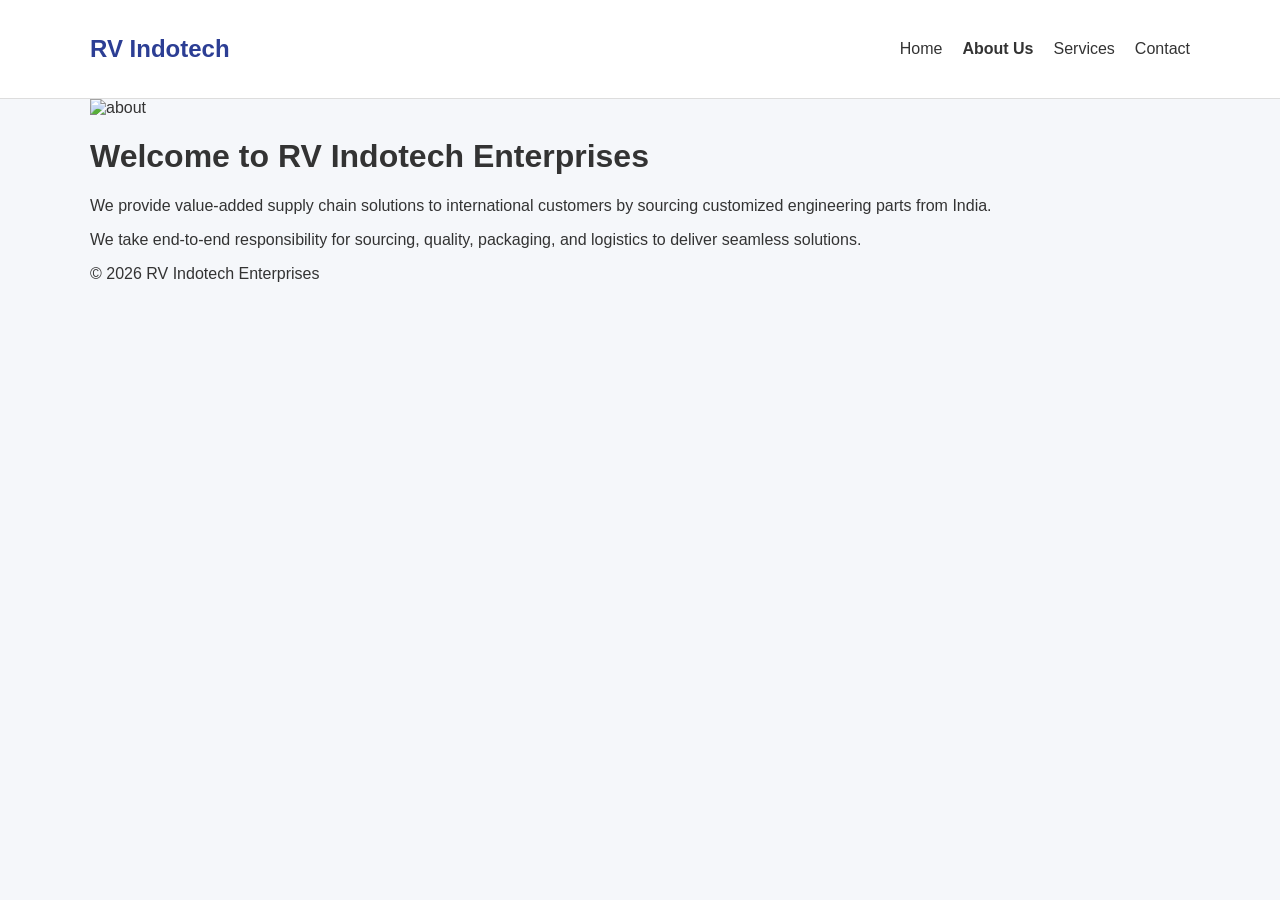
==== about.html @ 2ffd9c07 "a" ====
<!DOCTYPE html>
<html lang="en">
<head>
<meta charset="UTF-8">
<meta name="viewport" content="width=device-width, initial-scale=1.0">

<title>About Us - RV Indotech</title>
<link rel="stylesheet" href="style.css">

<style>
body {
    font-family: Arial, sans-serif;
    margin: 0;
    background: #f5f7fa;
    color: #333;
}

.container {
    width: 90%;
    max-width: 1100px;
    margin: auto;
}

/* HEADER */
header {
    background: #fff;
    padding: 15px 0;
    border-bottom: 1px solid #ddd;
}

nav {
    display: flex;
    justify-content: space-between;
    align-items: center;
}

nav h2 {
    color: #2c3e94;
}

nav ul {
    list-style: none;
    display: flex;
    gap: 20px;
}

nav ul li {
    cursor: pointer;
}


</style>
</head>

<body>

<header>
<div class="container">
    <nav>
        <h2>RV Indotech</h2>
        <ul>
            <li>Home</li>
            <li><b>About Us</b></li>
            <li>Services</li>
            <li>Contact</li>
        </ul>
    </nav>
</div>
</header>

<div class="container">

<!-- HERO -->
<div class="about">
    <img src="https://via.placeholder.com/500x300" alt="about">
    
    <div class="hero-text">
        <h1>Welcome to RV Indotech Enterprises</h1>
        <p>
            We provide value-added supply chain solutions to international customers 
            by sourcing customized engineering parts from India.
        </p>
        <p>
            We take end-to-end responsibility for sourcing, quality, packaging, 
            and logistics to deliver seamless solutions.
        </p>
    </div>
</div>



<footer>
    <p>© 2026 RV Indotech Enterprises</p>
</footer>

</body>
</html>
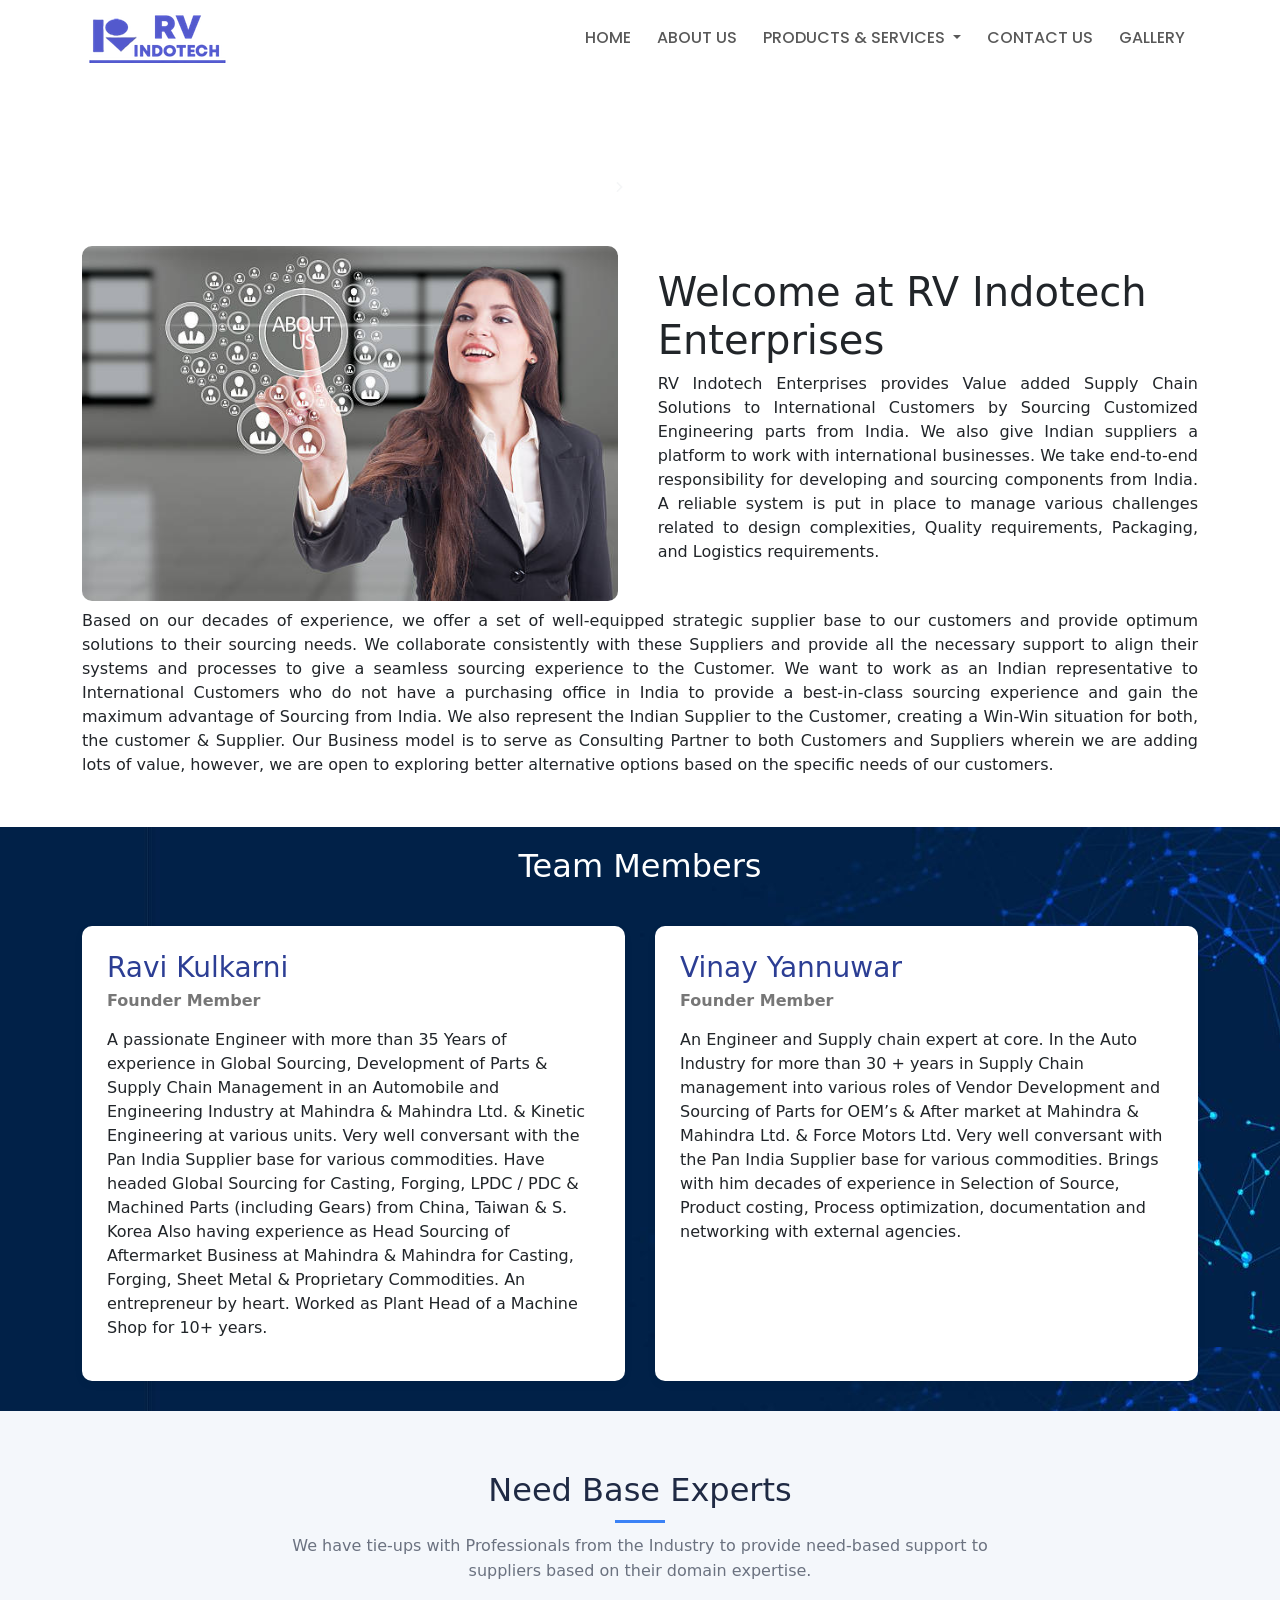
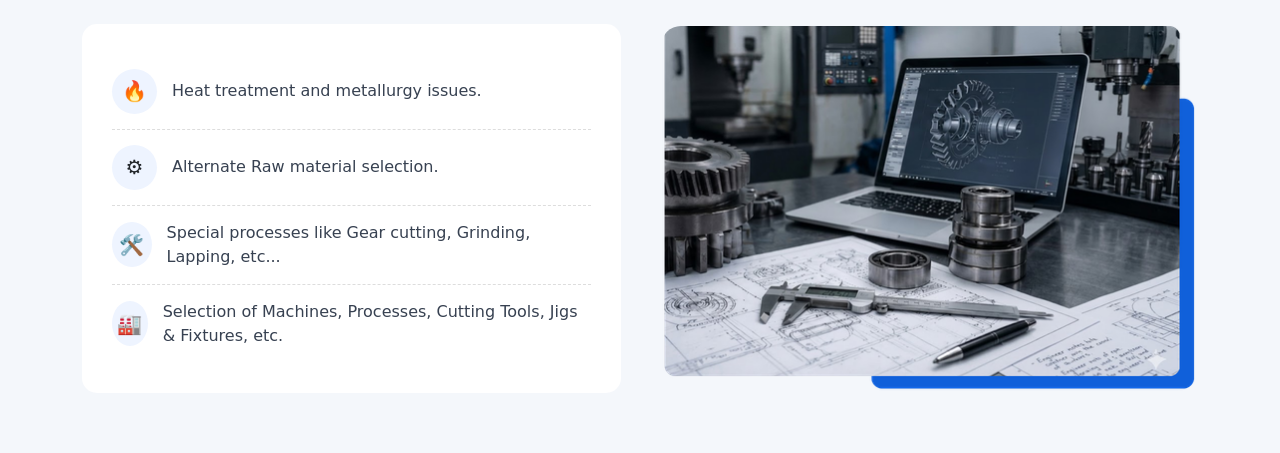
==== commit 7226901c: "aa" ====
--- a/about.html
+++ b/about.html
@@ -1,97 +1,204 @@
 <!DOCTYPE html>
 <html lang="en">
 <head>
-<meta charset="UTF-8">
-<meta name="viewport" content="width=device-width, initial-scale=1.0">
-
-<title>About Us - RV Indotech</title>
-<link rel="stylesheet" href="style.css">
-
-<style>
-body {
-    font-family: Arial, sans-serif;
-    margin: 0;
-    background: #f5f7fa;
-    color: #333;
-}
-
-.container {
-    width: 90%;
-    max-width: 1100px;
-    margin: auto;
-}
-
-/* HEADER */
-header {
-    background: #fff;
-    padding: 15px 0;
-    border-bottom: 1px solid #ddd;
-}
-
-nav {
-    display: flex;
-    justify-content: space-between;
-    align-items: center;
-}
-
-nav h2 {
-    color: #2c3e94;
-}
-
-nav ul {
-    list-style: none;
-    display: flex;
-    gap: 20px;
-}
-
-nav ul li {
-    cursor: pointer;
-}
-
-
-</style>
+    <meta charset="UTF-8">
+    <meta name="viewport" content="width=device-width, initial-scale=1.0">
+    <title>Home | R V Indotech</title>
+    <link rel="stylesheet" href="assets/css/style.css">
+    <link rel="icon" type="image/png" href="assets/images/Fevicon.png">
+    <link href="https://cdn.jsdelivr.net/npm/bootstrap@5.3.3/dist/css/bootstrap.min.css" rel="stylesheet">
+
 </head>
-
 <body>
-
 <header>
-<div class="container">
-    <nav>
-        <h2>RV Indotech</h2>
-        <ul>
-            <li>Home</li>
-            <li><b>About Us</b></li>
-            <li>Services</li>
-            <li>Contact</li>
-        </ul>
-    </nav>
+<nav class="navbar navbar-expand-lg">
+  <div class="container">
+    <!-- Logo -->
+    <a class="navbar-brand" href="#">
+      <img src="assets/images/RV-Logo.png" alt="Logo">
+    </a>
+    <!-- Toggle (Mobile) -->
+    <button class="navbar-toggler" type="button" data-bs-toggle="collapse" data-bs-target="#navbarNav">
+      <span class="navbar-toggler-icon"></span>
+    </button>
+    <!-- Menu -->
+    <div class="collapse navbar-collapse justify-content-end" id="navbarNav">
+      <ul class="navbar-nav ">
+
+        <li class="nav-item">
+          <a class="nav-link " href="#">HOME</a>
+        </li>
+
+        <li class="nav-item">
+          <a class="nav-link " href="#">ABOUT US</a>
+        </li>
+
+       <li class="nav-item dropdown">
+          <a class="nav-link  dropdown-toggle" href="#" role="button" data-bs-toggle="dropdown">
+           PRODUCTS & SERVICES
+          </a>
+          <ul class="dropdown-menu" >
+            <li><a class="dropdown-item" href="#">Action</a></li>
+            <li><a class="dropdown-item" href="#">Another action</a></li>
+            <li><a class="dropdown-item" href="#">Something else here</a></li>
+          </ul>
+        </li>
+      
+        <li class="nav-item">
+          <a class="nav-link " href="#">CONTACT US</a>
+        </li>
+
+        <li class="nav-item">
+          <a class="nav-link " href="#">GALLERY</a>
+        </li>
+      </ul>
+    </div>
+
+  </div>
+</nav>
+</header>
+
+ <!-- breadcrumb-area-start -->
+      <div class="breadcrumb-section pt-5 pb-5 text-white text-center d-flex flex-column align-items-center justify-content-center">
+         <div class="container">
+            <div class="row">
+               <div class="col-lg-12">
+                  <div>
+                     <div>
+                        <h1 class="breadcrumb-title" style="font-size: 35px;">Contact Us</h1>
+                     </div>
+                     <div>
+                        <div>
+                           <span><a class="text-white text-decoration-none" href="index.html">Home</a></span>
+                           <span class="dvdr">
+                              <svg width="7" height="12" viewBox="0 0 7 12" fill="none" xmlns="http://www.w3.org/2000/svg">
+                                 <path d="M4.47698 6.00058L0.352151 10.1253L1.53065 11.3038L6.83398 6.00058L1.53065 0.697266L0.352151 1.87577L4.47698 6.00058Z" fill="#F5F6F7">
+                              </svg>
+                           </span>
+                           <i>Contact Us</i>
+                        </div>
+                     </div>
+                  </div>
+               </div>
+            </div>
+         </div>
+      </div>      
+      <!-- breadcrumb-area-end -->
+
+        <div class="container about">
+        <img src="assets/images/about1.jpg" alt="about">
+            <div>
+                <h1>Welcome at RV Indotech Enterprises</h1>
+                <p style="text-align: justify;">
+                    RV Indotech Enterprises provides Value added Supply Chain Solutions to International Customers by Sourcing Customized Engineering parts from India. We also give Indian suppliers a platform to work with international businesses.
+                    We take end-to-end responsibility for developing and sourcing components from India. A reliable system is put in place to manage various challenges related to design complexities, Quality requirements, Packaging, and Logistics requirements.
+                </p>
+            </div>
+        </div>
+        <div class="container mt-2 " style="text-align: justify;">
+            <p>
+                Based on our decades of experience, we offer a set of well-equipped strategic supplier base to our customers and provide optimum solutions to their sourcing needs. We collaborate consistently with these Suppliers and provide all the necessary support to align their systems and processes to give a seamless sourcing experience to the Customer.
+                We want to work as an Indian representative to International Customers who do not have a purchasing office in India to provide a best-in-class sourcing experience and gain the maximum advantage of Sourcing from India. We also represent the Indian Supplier to the Customer, creating a Win-Win situation for both, the customer & Supplier.
+                Our Business model is to serve as Consulting Partner to both Customers and Suppliers wherein we are adding lots of value, however, we are open to exploring better alternative options based on the specific needs of our customers.
+            </p>
+        </div>
+
+
+    <!------team members   ------>
+     <div class=" team-section">
+        <div class="container">
+        <h2 class="team-title">Team Members</h2>
+        <div class="team">
+            <!-- Ravi -->
+            <div class="member">
+                <h3>Ravi Kulkarni</h3>
+                <span>Founder Member</span>
+                    <p>
+                        A passionate Engineer with more than 35 Years of experience in Global Sourcing, Development of Parts & Supply Chain Management in an Automobile and Engineering Industry at Mahindra & Mahindra Ltd. & Kinetic Engineering at various units.
+                        Very well conversant with the Pan India Supplier base for various commodities.
+                        Have headed Global Sourcing for Casting, Forging, LPDC / PDC & Machined Parts (including Gears) from China, Taiwan & S. Korea
+                        Also having experience as Head Sourcing of Aftermarket Business at Mahindra & Mahindra for Casting, Forging, Sheet Metal & Proprietary Commodities.
+                        An entrepreneur by heart. Worked as Plant Head of a Machine Shop for 10+ years.
+                    </p>
+            </div>
+
+            <!-- Vinay -->
+            <div class="member">
+                <h3>Vinay Yannuwar</h3>
+                <span>Founder Member</span>
+                    <p>
+                        An Engineer and Supply chain expert at core. In the Auto Industry for more than 30 + years in Supply Chain management into various roles of Vendor Development and Sourcing of Parts for OEM’s & After market at Mahindra & Mahindra Ltd. & Force Motors Ltd.
+                        Very well conversant with the Pan India Supplier base for various commodities.
+                        Brings with him decades of experience in Selection of Source, Product costing, Process optimization, documentation and networking with external agencies.
+                    </p>
+            </div>
+        </div>
+        </div>
+    </div>
+    <!-------team members   ------>
+
+
+    <!--------need based expriance-------------->
+    <div class="experts-section">
+
+    <div class="container">
+
+        <h2 class="experts-title">Need Base Experts</h2>
+
+        <p class="experts-subtitle">
+            We have tie-ups with Professionals from the Industry to provide need-based 
+            support to suppliers based on their domain expertise.
+        </p>
+
+        <div class="experts-wrapper">
+
+            <!-- LEFT -->
+            <div class="experts-left">
+
+                <div class="expert-item">
+                    <div class="icon">🔥</div>
+                    <p>Heat treatment and metallurgy issues.</p>
+                </div>
+
+                <div class="expert-item">
+                    <div class="icon">⚙️</div>
+                    <p>Alternate Raw material selection.</p>
+                </div>
+
+                <div class="expert-item">
+                    <div class="icon">🛠️</div>
+                    <p>Special processes like Gear cutting, Grinding, Lapping, etc...</p>
+                </div>
+
+                <div class="expert-item">
+                    <div class="icon">🏭</div>
+                    <p>Selection of Machines, Processes, Cutting Tools, Jigs & Fixtures, etc.</p>
+                </div>
+
+            </div>
+
+            <!-- RIGHT IMAGE -->
+            <div class="experts-right">
+                <img src="assets/images/about2.png" alt="experts">
+            </div>
+
+        </div>
+
+    </div>
+
 </div>
-</header>
-
-<div class="container">
-
-<!-- HERO -->
-<div class="about">
-    <img src="https://via.placeholder.com/500x300" alt="about">
-    
-    <div class="hero-text">
-        <h1>Welcome to RV Indotech Enterprises</h1>
-        <p>
-            We provide value-added supply chain solutions to international customers 
-            by sourcing customized engineering parts from India.
-        </p>
-        <p>
-            We take end-to-end responsibility for sourcing, quality, packaging, 
-            and logistics to deliver seamless solutions.
-        </p>
-    </div>
-</div>
-
-
-
-<footer>
-    <p>© 2026 RV Indotech Enterprises</p>
-</footer>
-
+
+    <!--------need based expriance--------------->
+
+
+
+
+
+
+        
+
+
+        <script src="js/script.js"></script>
+        <script src="https://cdn.jsdelivr.net/npm/bootstrap@5.3.3/dist/js/bootstrap.bundle.min.js"></script>
 </body>
 </html>
--- a/assets/css/style.css
+++ b/assets/css/style.css
@@ -0,0 +1,260 @@
+@import url('https://fonts.googleapis.com/css2?family=Poppins:ital,wght@0,100;0,200;0,300;0,400;0,500;0,600;0,700;0,800;0,900;1,100;1,200;1,300;1,400;1,500;1,600;1,700;1,800;1,900&display=swap');
+*{
+    padding: 0px;
+    margin: 0px;
+}
+
+/* Navigation */
+.nav-item .nav-link{
+    font-weight: 500;
+    font-family: "Poppins", sans-serif;
+}
+li.nav-item {
+    padding: 5px;
+}
+/* Dropdown styling */
+.dropdown-menu {
+  border-radius: 8px;
+  border: none;
+  padding: 10px 0;
+}
+
+.dropdown-item:hover {
+  background-color: #f1f1f1;
+  color: #000;
+}
+/*show dropdown on hover (desktop only) */
+@media (min-width: 992px) {
+  .nav-item.dropdown:hover .dropdown-menu {
+    display: block;
+    margin-top: 0;
+    border-radius: 0px;
+  }
+}
+.container {
+    width: 90%;
+    max-width: 1100px;
+    margin: auto;
+}
+.about {
+    display: flex;
+    align-items: center;
+    justify-content: space-between;
+    gap: 40px;
+    margin-top: 50px;
+}
+
+.about img {
+    width: 48%;
+    border-radius: 10px;
+}
+
+.about-text {
+    width: 48%;
+}
+
+.about-text h1 {
+    color: #2c3e94;
+    margin-bottom: 15px;
+}
+
+.about-text p {
+    line-height: 1.7;
+    color: #555;
+}
+@media (max-width: 768px) {
+    .about {
+        flex-direction: column;
+    }
+
+    .about img,
+    .about-text {
+        width: 100%;
+    }
+}
+
+.team-section {
+  background: url(../images/background-img.jpg);
+    
+    margin-top: 50px;
+    padding-bottom: 30px ;
+    padding-top: 20px;
+}
+
+.team-title {
+    text-align: center;
+    margin-bottom: 40px;
+    color: #ffffff;
+}
+
+.team {
+    display: flex;
+    gap: 30px;
+    flex-wrap: wrap;
+}
+
+.member {
+    flex: 1;
+    min-width: 300px;
+    background: #fff;
+    padding: 25px;
+    border-radius: 10px;
+    box-shadow: 0 3px 10px rgba(0,0,0,0.05);
+}
+
+.member h3 {
+    margin-bottom: 5px;
+    color: #2c3e94;
+}
+
+.member span {
+    display: block;
+    margin-bottom: 15px;
+    font-weight: bold;
+    color: #777;
+}
+
+
+.experts-section {
+    background: #f4f7fb;
+    padding: 60px 0;
+}
+
+.container {
+    width: 90%;
+    max-width: 1100px;
+    margin: auto;
+}
+
+/* TITLE */
+.experts-title {
+    text-align: center;
+    font-size: 32px;
+    color: #1f2a44;
+    margin-bottom: 10px;
+    position: relative;
+}
+
+.experts-title::after {
+    content: "";
+    width: 50px;
+    height: 3px;
+    background: #3b82f6;
+    display: block;
+    margin: 10px auto 0;
+}
+
+/* SUBTEXT */
+.experts-subtitle {
+    text-align: center;
+    max-width: 700px;
+    margin: 0 auto 40px;
+    color: #6b7280;
+    line-height: 1.6;
+}
+
+/* LAYOUT */
+.experts-wrapper {
+    display: flex;
+    gap: 40px;
+    align-items: center;
+}
+
+/* LEFT BOX */
+.experts-left {
+    background: #fff;
+    padding: 30px;
+    border-radius: 15px;
+    width: 50%;
+}
+
+/* ITEM */
+.expert-item {
+    display: flex;
+    align-items: center;
+    gap: 15px;
+    padding: 15px 0;
+    border-bottom: 1px dashed #ddd;
+}
+
+.expert-item:last-child {
+    border-bottom: none;
+}
+
+.icon {
+    width: 45px;
+    height: 45px;
+    background: #eef4ff;
+    border-radius: 50%;
+    display: flex;
+    align-items: center;
+    justify-content: center;
+    font-size: 20px;
+}
+
+.expert-item p {
+    margin: 0;
+    color: #374151;
+}
+
+/* IMAGE */
+.experts-right {
+    width: 50%;
+}
+
+.experts-right img {
+    width: 100%;
+    border-radius: 20px;
+}
+
+@media (max-width: 768px) {
+    .experts-wrapper {
+        flex-direction: column;
+    }
+
+    .experts-left,
+    .experts-right {
+        width: 100%;
+    }
+}
+
+
+
+/* slider gallery*/
+.swiper {
+  width: 100%;
+  padding: 20px 0;
+}
+
+.slider-img {
+  width: 100%;
+  border-radius: 10px;
+}
+
+.t-color{
+  color: #02060f;
+}
+
+/* slider gallery */
+=======
+/* breadcrumb */
+.breadcrumb-section {
+  background: linear-gradient(rgba(0,0,0,0.6), rgba(0,0,0,0.6)),
+              url(../images/breadcrum-image.jpg) center/cover no-repeat;
+ background-position: center;
+>>>>>>> 365c44a5b7bc0f4f8ac553aacf843c3798db3720
+}
+
+
+
+
+
+
+
+
+
+
+
+
+
+
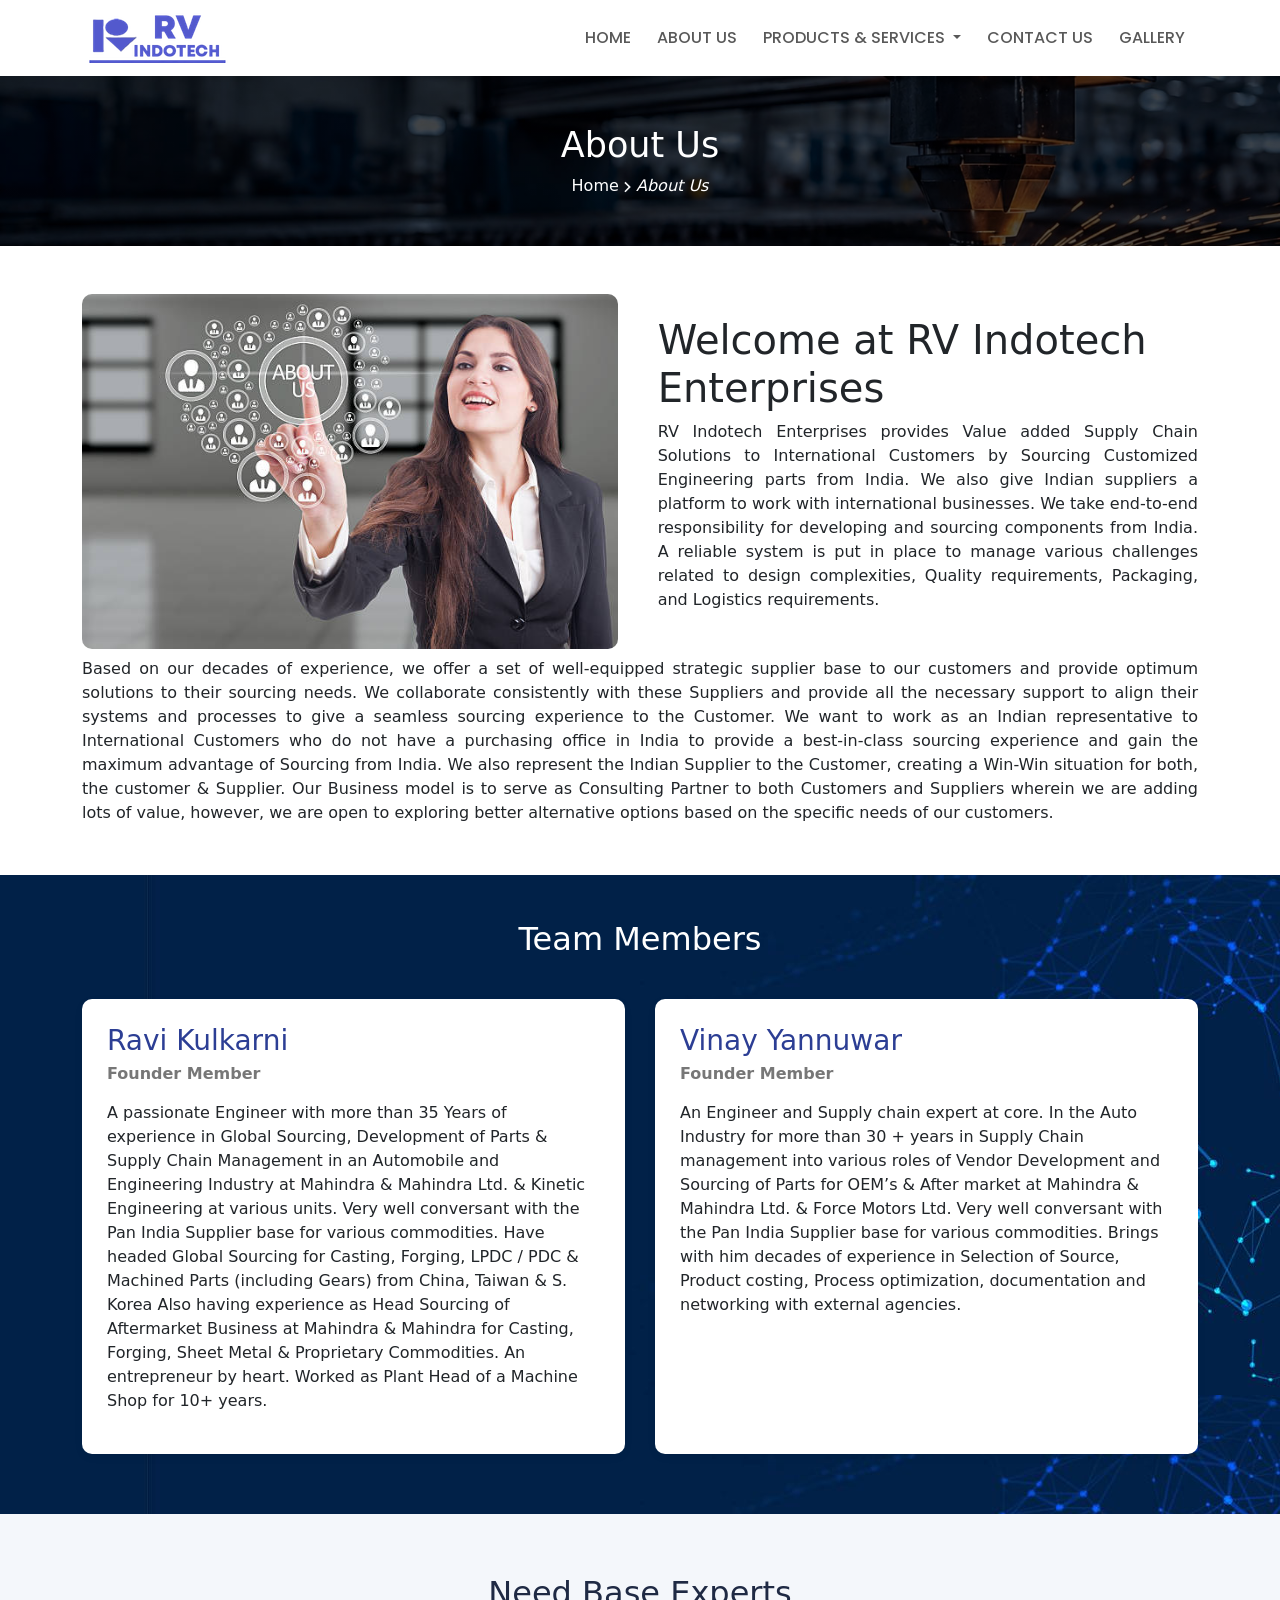
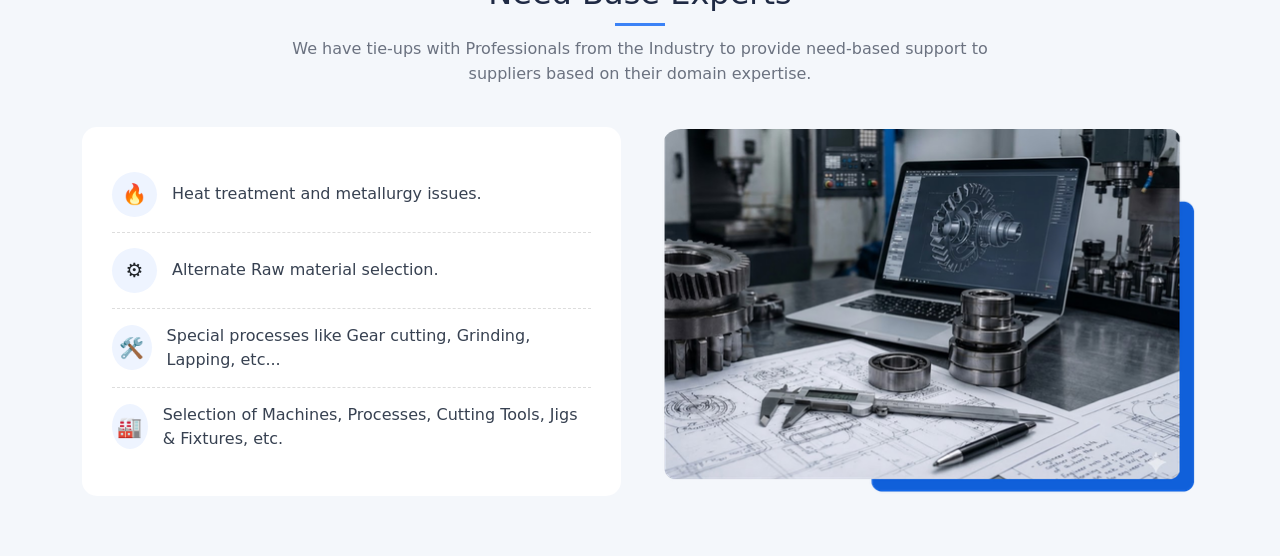
==== commit ab66ad1a: "#" ====
--- a/about.html
+++ b/about.html
@@ -3,14 +3,14 @@
 <head>
     <meta charset="UTF-8">
     <meta name="viewport" content="width=device-width, initial-scale=1.0">
-    <title>Home | R V Indotech</title>
+    <title>About | R V Indotech</title>
     <link rel="stylesheet" href="assets/css/style.css">
     <link rel="icon" type="image/png" href="assets/images/Fevicon.png">
     <link href="https://cdn.jsdelivr.net/npm/bootstrap@5.3.3/dist/css/bootstrap.min.css" rel="stylesheet">
 
 </head>
 <body>
-<header>
+<header class="container-fluid">
 <nav class="navbar navbar-expand-lg">
   <div class="container">
     <!-- Logo -->
@@ -26,31 +26,30 @@
       <ul class="navbar-nav ">
 
         <li class="nav-item">
-          <a class="nav-link " href="#">HOME</a>
+          <a class="nav-link " href="index.html">HOME</a>
         </li>
 
         <li class="nav-item">
-          <a class="nav-link " href="#">ABOUT US</a>
+          <a class="nav-link " href="about.html">ABOUT US</a>
         </li>
-
-       <li class="nav-item dropdown">
-          <a class="nav-link  dropdown-toggle" href="#" role="button" data-bs-toggle="dropdown">
-           PRODUCTS & SERVICES
-          </a>
-          <ul class="dropdown-menu" >
-            <li><a class="dropdown-item" href="#">Action</a></li>
-            <li><a class="dropdown-item" href="#">Another action</a></li>
-            <li><a class="dropdown-item" href="#">Something else here</a></li>
-          </ul>
-        </li>
-      
-        <li class="nav-item">
-          <a class="nav-link " href="#">CONTACT US</a>
-        </li>
-
-        <li class="nav-item">
-          <a class="nav-link " href="#">GALLERY</a>
-        </li>
+<!-- dropdown items -->
+      <li class="nav-item dropdown">
+      <a class="nav-link dropdown-toggle custom-drop" href="#" role="button" data-bs-toggle="dropdown">
+    PRODUCTS & SERVICES
+     </a>
+  <ul class="dropdown-menu custom-dropdown">
+    <li><a class="dropdown-item" href="machining.html">Machining</a></li>
+    <li><a class="dropdown-item" href="forging.html">Forging</a></li>
+    <li><a class="dropdown-item" href="casting.html">Casting</a></li>
+    <li><a class="dropdown-item" href="plastic-molding-parts.html">Plastic Molding Parts</a></li>
+    <li><a class="dropdown-item" href="sheet-metal-forming-and-fabrication.html">
+      Sheet Metal Forming & Fabrication
+    </a></li>
+  </ul>
+</li>   
+        <li class="nav-item"><a class="nav-link " href="contact-us.html">CONTACT US</a></li>
+
+        <li class="nav-item"><a class="nav-link " href="gallery.html">GALLERY</a></li>
       </ul>
     </div>
 
@@ -65,7 +64,7 @@
                <div class="col-lg-12">
                   <div>
                      <div>
-                        <h1 class="breadcrumb-title" style="font-size: 35px;">Contact Us</h1>
+                        <h1 class="breadcrumb-title" style="font-size: 35px;">About Us</h1>
                      </div>
                      <div>
                         <div>
@@ -75,7 +74,7 @@
                                  <path d="M4.47698 6.00058L0.352151 10.1253L1.53065 11.3038L6.83398 6.00058L1.53065 0.697266L0.352151 1.87577L4.47698 6.00058Z" fill="#F5F6F7">
                               </svg>
                            </span>
-                           <i>Contact Us</i>
+                           <i>About Us</i>
                         </div>
                      </div>
                   </div>
@@ -85,7 +84,7 @@
       </div>      
       <!-- breadcrumb-area-end -->
 
-        <div class="container about">
+        <div class="container about pt-5" >
         <img src="assets/images/about1.jpg" alt="about">
             <div>
                 <h1>Welcome at RV Indotech Enterprises</h1>
--- a/assets/css/style.css
+++ b/assets/css/style.css
@@ -3,7 +3,6 @@
     padding: 0px;
     margin: 0px;
 }
-
 /* Navigation */
 .nav-item .nav-link{
     font-weight: 500;
@@ -31,10 +30,18 @@
     border-radius: 0px;
   }
 }
-.container {
+/* .container {
     width: 90%;
     max-width: 1100px;
     margin: auto;
+} */
+/* breadcrumb */
+.breadcrumb-section {
+  background: linear-gradient(rgba(0,0,0,0.6), rgba(0,0,0,0.6)),
+              url(../images/breadcrum-image.jpg);
+   background-position: center;
+   background-repeat: no-repeat;
+            
 }
 .about {
     display: flex;
@@ -77,8 +84,8 @@
   background: url(../images/background-img.jpg);
     
     margin-top: 50px;
-    padding-bottom: 30px ;
-    padding-top: 20px;
+    padding-bottom: 60px ;
+    padding-top: 45px;
 }
 
 .team-title {
@@ -219,7 +226,6 @@
 }
 
 
-
 /* slider gallery*/
 .swiper {
   width: 100%;
@@ -235,26 +241,10 @@
   color: #02060f;
 }
 
-/* slider gallery */
-=======
 /* breadcrumb */
 .breadcrumb-section {
   background: linear-gradient(rgba(0,0,0,0.6), rgba(0,0,0,0.6)),
               url(../images/breadcrum-image.jpg) center/cover no-repeat;
  background-position: center;
->>>>>>> 365c44a5b7bc0f4f8ac553aacf843c3798db3720
-}
-
-
-
-
-
-
-
-
-
-
-
-
-
-
+
+}
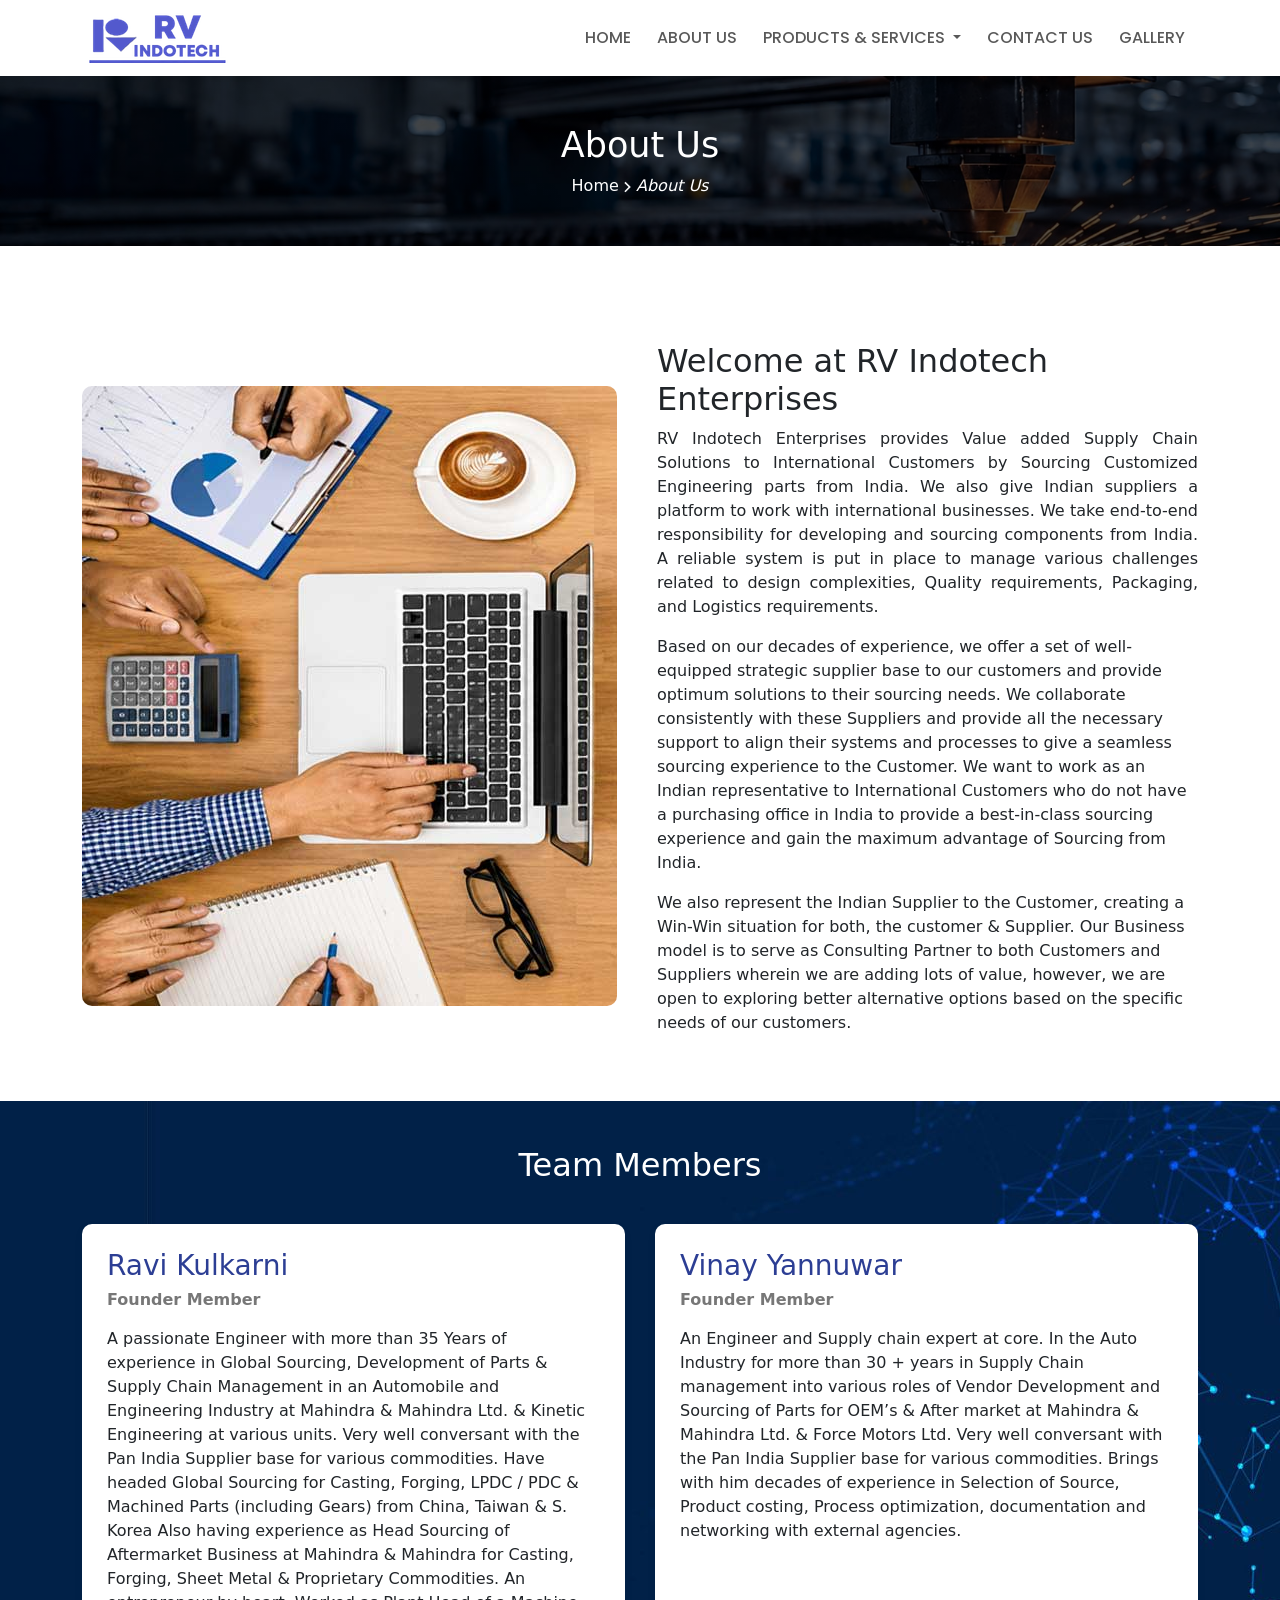
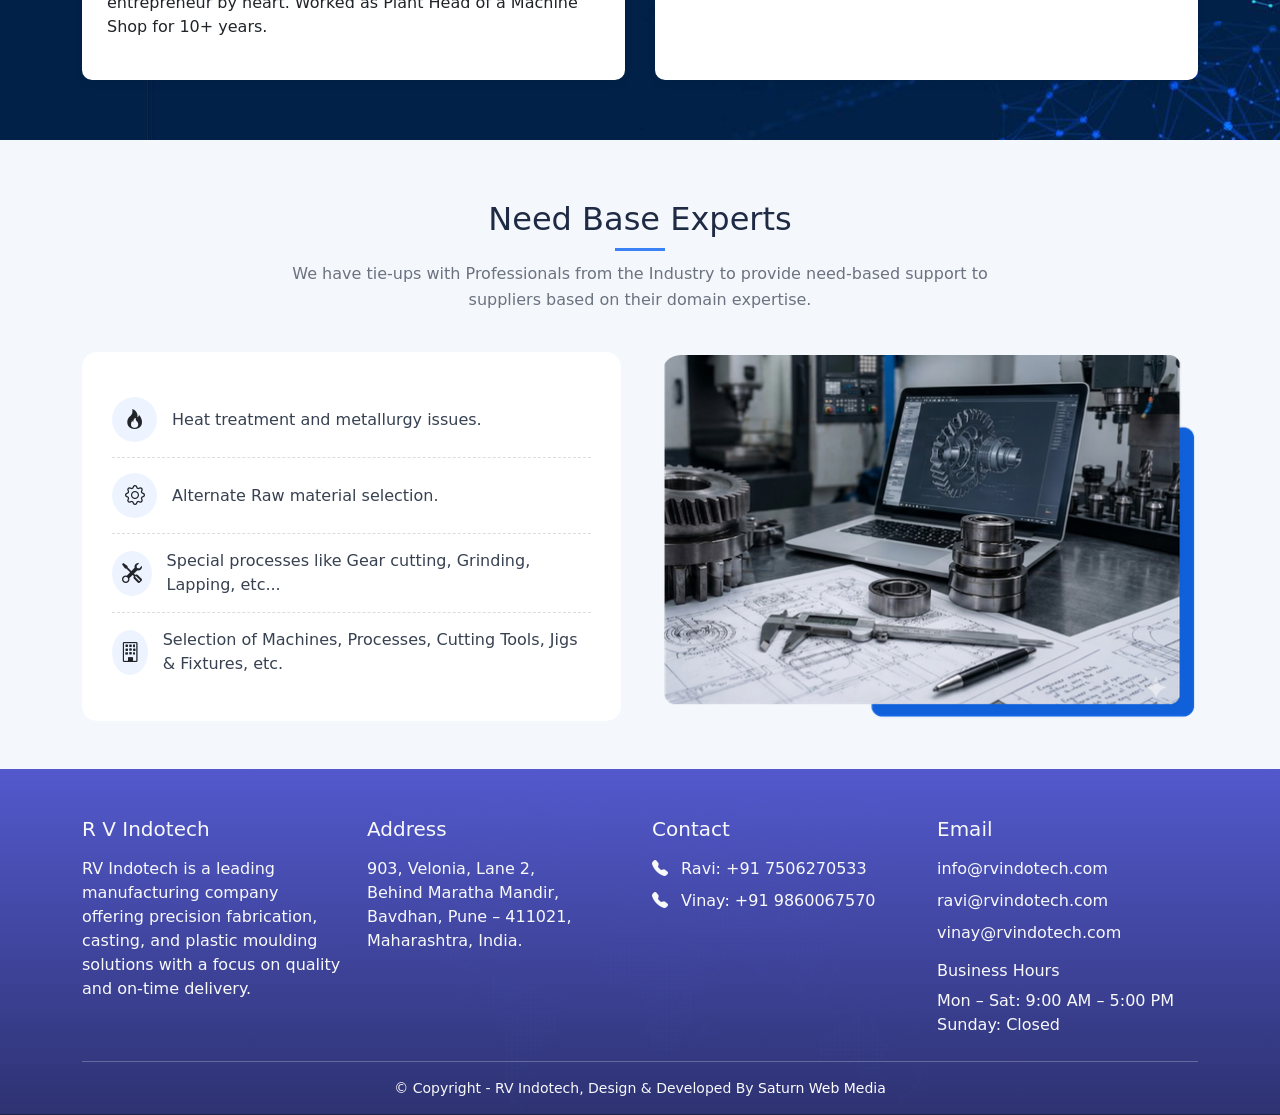
==== commit bb1382a3: "#" ====
--- a/about.html
+++ b/about.html
@@ -5,9 +5,10 @@
     <meta name="viewport" content="width=device-width, initial-scale=1.0">
     <title>About | R V Indotech</title>
     <link rel="stylesheet" href="assets/css/style.css">
+     
     <link rel="icon" type="image/png" href="assets/images/Fevicon.png">
     <link href="https://cdn.jsdelivr.net/npm/bootstrap@5.3.3/dist/css/bootstrap.min.css" rel="stylesheet">
-
+<link rel="stylesheet" href="https://cdn.jsdelivr.net/npm/bootstrap-icons@1.11.3/font/bootstrap-icons.min.css">
 </head>
 <body>
 <header class="container-fluid">
@@ -83,27 +84,27 @@
          </div>
       </div>      
       <!-- breadcrumb-area-end -->
-
-        <div class="container about pt-5" >
-        <img src="assets/images/about1.jpg" alt="about">
+<section>
+        <div class="container about pt-5 mt-5" >
+        <img src="assets/images/about-section-1.jpg" alt="about">
             <div>
-                <h1>Welcome at RV Indotech Enterprises</h1>
+                <h2>Welcome at RV Indotech Enterprises</h2>
                 <p style="text-align: justify;">
                     RV Indotech Enterprises provides Value added Supply Chain Solutions to International Customers by Sourcing Customized Engineering parts from India. We also give Indian suppliers a platform to work with international businesses.
                     We take end-to-end responsibility for developing and sourcing components from India. A reliable system is put in place to manage various challenges related to design complexities, Quality requirements, Packaging, and Logistics requirements.
                 </p>
-            </div>
-        </div>
-        <div class="container mt-2 " style="text-align: justify;">
-            <p>
+                 <p>
                 Based on our decades of experience, we offer a set of well-equipped strategic supplier base to our customers and provide optimum solutions to their sourcing needs. We collaborate consistently with these Suppliers and provide all the necessary support to align their systems and processes to give a seamless sourcing experience to the Customer.
-                We want to work as an Indian representative to International Customers who do not have a purchasing office in India to provide a best-in-class sourcing experience and gain the maximum advantage of Sourcing from India. We also represent the Indian Supplier to the Customer, creating a Win-Win situation for both, the customer & Supplier.
+                We want to work as an Indian representative to International Customers who do not have a purchasing office in India to provide a best-in-class sourcing experience and gain the maximum advantage of Sourcing from India. 
+                </p><p>We also represent the Indian Supplier to the Customer, creating a Win-Win situation for both, the customer & Supplier.
                 Our Business model is to serve as Consulting Partner to both Customers and Suppliers wherein we are adding lots of value, however, we are open to exploring better alternative options based on the specific needs of our customers.
             </p>
-        </div>
-
+            </div>
+        </div>   
+</section>
 
     <!------team members   ------>
+    <section>
      <div class=" team-section">
         <div class="container">
         <h2 class="team-title">Team Members</h2>
@@ -134,11 +135,12 @@
         </div>
         </div>
     </div>
+    </section>
     <!-------team members   ------>
 
 
     <!--------need based expriance-------------->
-    <div class="experts-section">
+    <div class="experts-section pb-5">
 
     <div class="container">
 
@@ -149,46 +151,124 @@
             support to suppliers based on their domain expertise.
         </p>
 
-        <div class="experts-wrapper">
-
-            <!-- LEFT -->
-            <div class="experts-left">
-
-                <div class="expert-item">
-                    <div class="icon">🔥</div>
-                    <p>Heat treatment and metallurgy issues.</p>
-                </div>
-
-                <div class="expert-item">
-                    <div class="icon">⚙️</div>
-                    <p>Alternate Raw material selection.</p>
-                </div>
-
-                <div class="expert-item">
-                    <div class="icon">🛠️</div>
-                    <p>Special processes like Gear cutting, Grinding, Lapping, etc...</p>
-                </div>
-
-                <div class="expert-item">
-                    <div class="icon">🏭</div>
-                    <p>Selection of Machines, Processes, Cutting Tools, Jigs & Fixtures, etc.</p>
-                </div>
-
-            </div>
-
-            <!-- RIGHT IMAGE -->
-            <div class="experts-right">
-                <img src="assets/images/about2.png" alt="experts">
-            </div>
-
-        </div>
-
+       <div class="experts-wrapper">
+
+    <!-- LEFT -->
+    <div class="experts-left">
+
+        <div class="expert-item">
+            <div class="icon"><i class="bi bi-fire"></i></div>
+            <p>Heat treatment and metallurgy issues.</p>
+        </div>
+
+        <div class="expert-item">
+            <div class="icon"><i class="bi bi-gear"></i></div>
+            <p>Alternate Raw material selection.</p>
+        </div>
+
+        <div class="expert-item">
+            <div class="icon"><i class="bi bi-tools"></i></div>
+            <p>Special processes like Gear cutting, Grinding, Lapping, etc...</p>
+        </div>
+
+        <div class="expert-item">
+            <div class="icon"><i class="bi bi-building"></i></div>
+            <p>Selection of Machines, Processes, Cutting Tools, Jigs & Fixtures, etc.</p>
+        </div>
+
+    </div>
+
+    <!-- RIGHT IMAGE -->
+    <div class="experts-right">
+        <img src="assets/images/about2.png" alt="experts">
     </div>
 
 </div>
 
+    </div>
+
+</div>
+
     <!--------need based expriance--------------->
-
+<!--=========================Footer Section Start=========================-->
+<footer class="footer-section  text-light pt-5 pb-3 ">
+  <div class="container">
+    <div class="row g-4">
+
+      <!-- Column 1: About -->
+      <div class="col-12 col-md-6 col-lg-3">
+        <h5 class="mb-3">R V Indotech</h5>
+        <p>
+RV Indotech is a leading manufacturing company offering precision fabrication, casting, and plastic moulding solutions with a focus on quality and on-time delivery.        </p>
+      </div>
+
+      <!-- Column 2: Address -->
+      <div class="col-12 col-md-6 col-lg-3">
+        <h5 class="mb-3">Address</h5>
+        <p>
+          903, Velonia, Lane 2,<br>
+          Behind Maratha Mandir,<br>
+          Bavdhan, Pune – 411021,<br>
+          Maharashtra, India.
+        </p>
+      </div>
+
+      <!-- Column 3: Contact -->
+      <div class="col-12 col-md-6 col-lg-3">
+        <h5 class="mb-3">Contact</h5>
+
+        <p class="mb-2">
+          <i class="bi bi-telephone-fill me-2"></i>
+          <a class="text-light text-decoration-none" href="tel:+917506270533">Ravi: +91 7506270533</a>
+        </p>
+
+        <p class="mb-2">
+          <i class="bi bi-telephone-fill me-2"></i>
+          <a class="text-light text-decoration-none" href="tel:+919860067570">Vinay: +91 9860067570</a>
+        </p>
+      </div>
+
+      <!-- Column 4: Email & Hours -->
+      <div class="col-12 col-md-6 col-lg-3">
+        <h5 class="mb-3">Email</h5>
+
+        <p class="mb-2">
+          <a class="text-light text-decoration-none" href="mailto:info@rvindotech.com">
+            info@rvindotech.com
+          </a>
+        </p>
+
+        <p class="mb-2">
+          <a class="text-light text-decoration-none" href="mailto:ravi@rvindotech.com">
+            ravi@rvindotech.com
+          </a>
+        </p>
+
+        <p class="mb-3">
+          <a class="text-light text-decoration-none" href="mailto:vinay@rvindotech.com">
+            vinay@rvindotech.com
+          </a>
+        </p>
+
+        <h6>Business Hours</h6>
+        <p class="mb-0">
+          Mon – Sat: 9:00 AM – 5:00 PM<br>
+          Sunday: Closed
+        </p>
+      </div>
+
+    </div>
+
+    <hr class="border-light mt-4">
+
+    <!-- Bottom -->
+    <div class="text-center small">
+      © Copyright - RV Indotech, Design & Developed By <a href="https://saturnwebmedia.com/" class="text-white text-decoration-none">Saturn Web Media</a> 
+    </div>
+
+  </div>
+</footer>
+<!--=========================Footer Section End=========================-->
 
 
 
--- a/assets/css/style.css
+++ b/assets/css/style.css
@@ -247,4 +247,14 @@
               url(../images/breadcrum-image.jpg) center/cover no-repeat;
  background-position: center;
 
+}
+.footer-section {
+    background-image: linear-gradient(#5359cd, #3e439ab3), url(../images/footer_bg.webp);
+    background-size: cover;
+    background-position: center;
+}
+.swiper-button-next,
+.swiper-button-prev {
+  color: #000 !important;   /* black */
+  width: 10px !important;
 }
